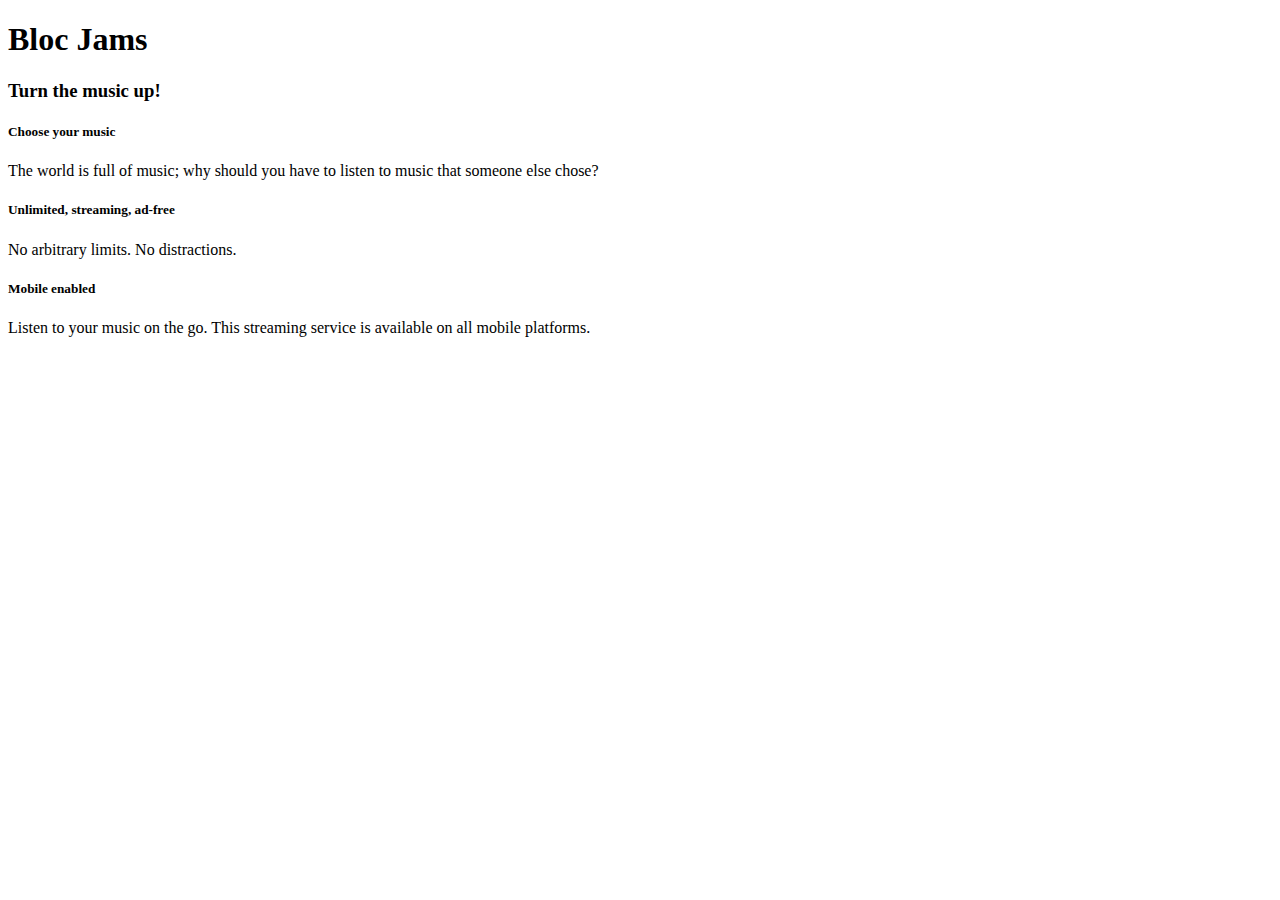
==== index.html @ cc6e3689 "checkpoint 6 lesson complete" ====
<!DOCTYPE html>
 <html>
     <head>
         <title>Bloc Jams</title>
     </head>
     <body>
         <div> <!-- navigation bar -->
         </div>
         <div> <!-- hero content -->
             <h1>Bloc Jams</h1>
             <h3>Turn the music up!</h3>
         </div>
         <div> <!-- selling points -->
             <div>
                 <h5>Choose your music</h5>
                 <p>The world is full of music; why should you have to listen to music that someone else chose?</p>
             </div>
             <div>
                 <h5>Unlimited, streaming, ad-free</h5>
                 <p>No arbitrary limits. No distractions.</p>
             </div>
             <div>
                 <h5>Mobile enabled</h5>
                 <p>Listen to your music on the go. This streaming service is available on all mobile platforms.</p>
             </div>
         </div>
     </body>
 </html>
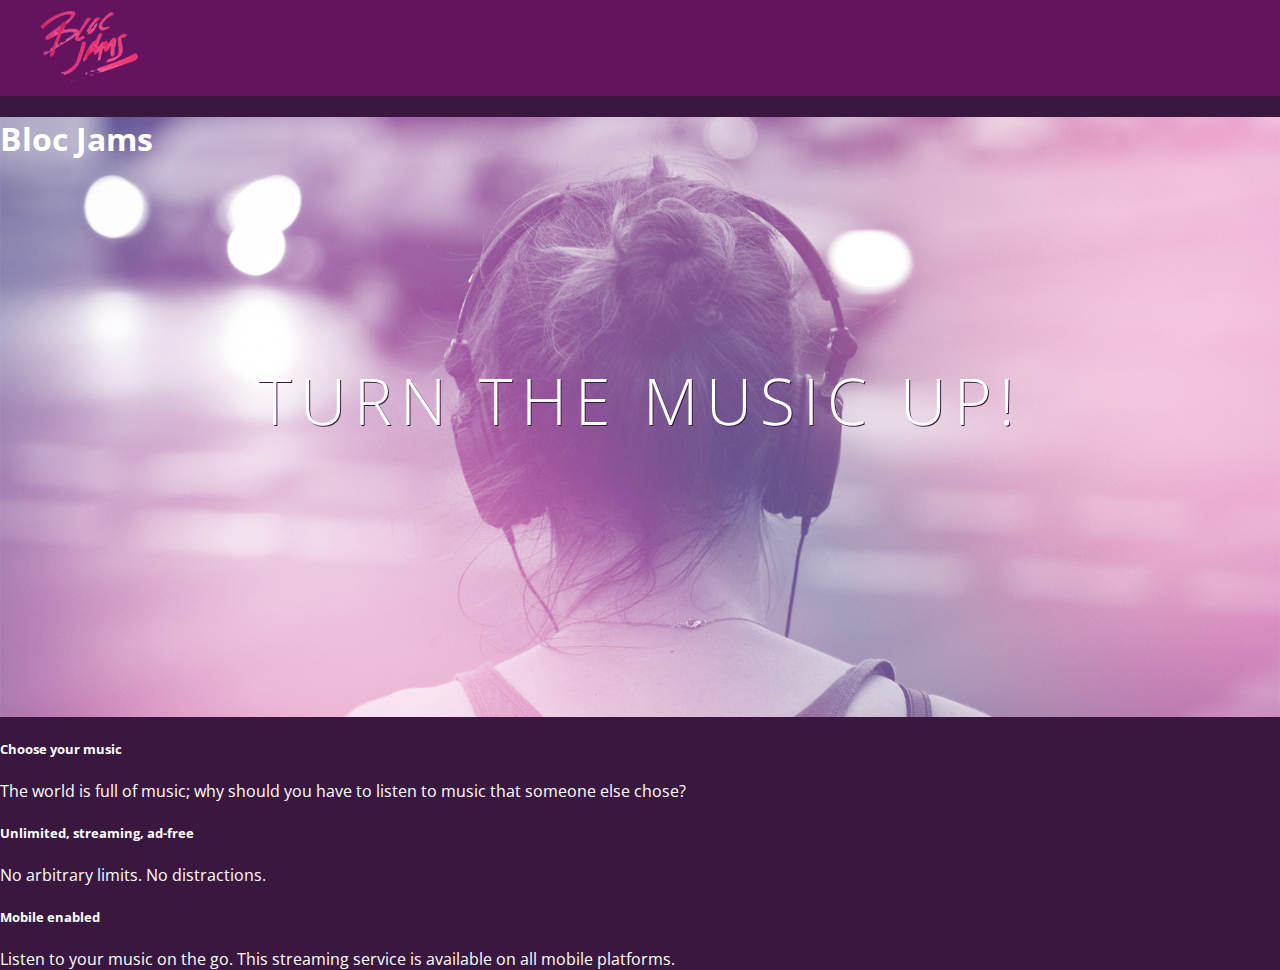
==== commit 4021ba5c: "checkpoint 7 lesson+assignment complete" ====
--- a/index.html
+++ b/index.html
@@ -2,27 +2,35 @@
  <html>
      <head>
          <title>Bloc Jams</title>
+         <link rel="stylesheet" type="text/css" href="http://fonts.googleapis.com/css?family=Open+Sans:400,800,600,700,300">
+         <link rel="stylesheet" type="text/css" href="http://code.ionicframework.com/ionicons/2.0.1/css/ionicons.min.css">
+         <link rel="stylesheet" type="text/css" href="styles/normalize.css">
+         <link rel="stylesheet" type="text/css" href="styles/main.css">
      </head>
-     <body>
-         <div> <!-- navigation bar -->
-         </div>
-         <div> <!-- hero content -->
+		  <body class="landing">	 
+         <nav class="navbar"> <!-- nav bar -->
+             <img src="assets/images/bloc_jams_logo.png" alt="bloc jams logo" class="logo">
+				</nav>
+         <section class="hero-content"> <!-- hero content -->
              <h1>Bloc Jams</h1>
-             <h3>Turn the music up!</h3>
-         </div>
-         <div> <!-- selling points -->
-             <div>
-                 <h5>Choose your music</h5>
-                 <p>The world is full of music; why should you have to listen to music that someone else chose?</p>
+             <h1 class="hero-title">Turn the music up!</h1>         
+				</section>
+         <section class="selling-points"> <!-- selling points -->
+             <div class="point">
+                 <span class="ion-music-note"></span>
+                 <h5 class="point-title">Choose your music</h5>
+                 <p class="point-description">The world is full of music; why should you have to listen to music that someone else chose?</p>
              </div>
-             <div>
-                 <h5>Unlimited, streaming, ad-free</h5>
-                 <p>No arbitrary limits. No distractions.</p>
+             <div class="point">
+                 <span class="ion-radio-waves"></span>
+                 <h5 class="point-title">Unlimited, streaming, ad-free</h5>
+                 <p class="point-description">No arbitrary limits. No distractions.</p>
              </div>
-             <div>
-                 <h5>Mobile enabled</h5>
-                 <p>Listen to your music on the go. This streaming service is available on all mobile platforms.</p>
+             <div class="point">
+                 <span class="ion-iphone"></span>
+                 <h5 class="point-title">Mobile enabled</h5>
+                 <p class="point-description">Listen to your music on the go. This streaming service is available on all mobile platforms.</p>
              </div>
-         </div>
+         </section>
      </body>
  </html>--- a/styles/main.css
+++ b/styles/main.css
@@ -0,0 +1,48 @@
+ html {
+     height: 100%; /* makes sure our HTML takes up 100% of the browser window */
+ }
+ 
+ body {
+     font-family: 'Open Sans'; /* sets our font to the "Open Sans" typeface */
+     color: white; /* sets the text color to white */
+     min-height: 100%; /* says the height of the body must be, at minimum, 100% of the window */
+ }
+ 
+ body.landing {
+     background-color: rgb(58,23,63); /* sets the background color to an RGB value (see below) */
+ }
+ 
+ .navbar {
+     padding: 0.5rem;
+     background-color: rgb(101,18,95);
+ }
+ 
+ .navbar .logo {
+     position: relative; /* positioning will be explained in a resource */
+     left: 2rem;
+ }
+
+ .hero-content {
+     position: relative; /* positioning will be explained in a resource */
+     min-height: 600px; /* hero content element must be _at least_ 600 pixels */
+     background-image: url(../assets/images/bloc_jams_bg.jpg);
+     background-repeat: no-repeat;
+     background-position: center center;
+     background-size: cover;
+ }
+
+ .hero-content .hero-title {
+     position: absolute;             /* positioning will be explained in a resource */
+     top: 40%;                       /* positioning will be explained in a resource */
+     -webkit-transform: translateY(-50%);
+     -moz-transform: translateY(-50%);
+     -ms-transform: translateY(-50%);
+     transform: translateY(-50%);
+     width: 100%;                    /* makes sure the title inhabits the full width of its container */
+     text-align: center;             /* aligns text in the horizontal center of the element */
+     font-size: 4rem;                /* specifies the size of the font in root em units */
+     font-weight: 300;               /* makes the font thinner or lighter weight */
+     text-transform: uppercase;      /* transforms the text to be all uppercase lettering */
+     letter-spacing: 0.5rem;         /* puts 0.5 root ems worth of space between each letter */
+     text-shadow: 1px 1px 0px rgb(58,23,63); /* creates a shadow underneath the text for readability over the image */
+ }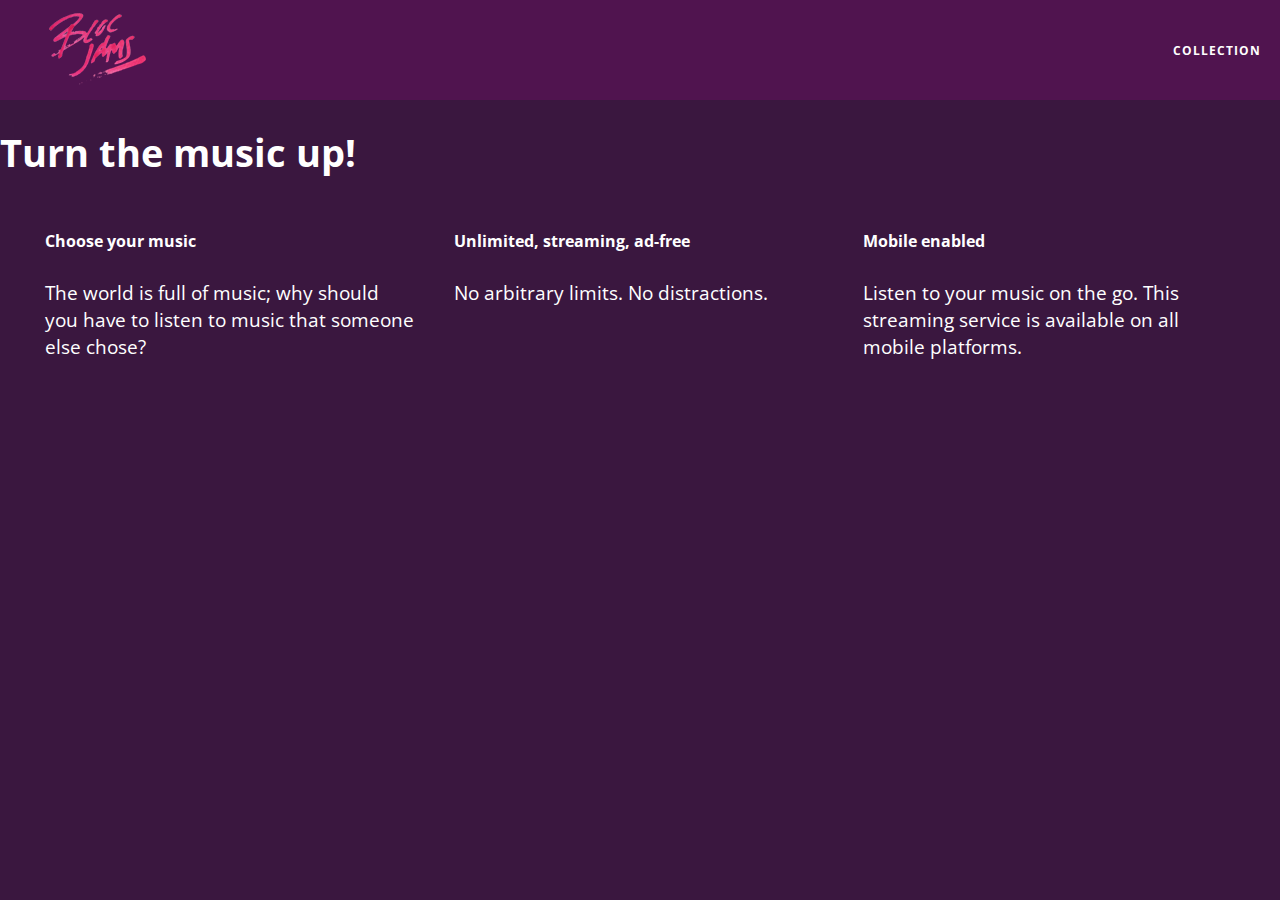
==== commit a62859d8: "checkpoint 9 lesson complete" ====
--- a/index.html
+++ b/index.html
@@ -1,36 +1,53 @@
  <!DOCTYPE html>
  <html>
-     <head>
-         <title>Bloc Jams</title>
-         <link rel="stylesheet" type="text/css" href="http://fonts.googleapis.com/css?family=Open+Sans:400,800,600,700,300">
-         <link rel="stylesheet" type="text/css" href="http://code.ionicframework.com/ionicons/2.0.1/css/ionicons.min.css">
-         <link rel="stylesheet" type="text/css" href="styles/normalize.css">
-         <link rel="stylesheet" type="text/css" href="styles/main.css">
-     </head>
-		  <body class="landing">	 
-         <nav class="navbar"> <!-- nav bar -->
-             <img src="assets/images/bloc_jams_logo.png" alt="bloc jams logo" class="logo">
-				</nav>
-         <section class="hero-content"> <!-- hero content -->
-             <h1>Bloc Jams</h1>
-             <h1 class="hero-title">Turn the music up!</h1>         
-				</section>
-         <section class="selling-points"> <!-- selling points -->
-             <div class="point">
-                 <span class="ion-music-note"></span>
-                 <h5 class="point-title">Choose your music</h5>
-                 <p class="point-description">The world is full of music; why should you have to listen to music that someone else chose?</p>
-             </div>
-             <div class="point">
-                 <span class="ion-radio-waves"></span>
-                 <h5 class="point-title">Unlimited, streaming, ad-free</h5>
-                 <p class="point-description">No arbitrary limits. No distractions.</p>
-             </div>
-             <div class="point">
-                 <span class="ion-iphone"></span>
-                 <h5 class="point-title">Mobile enabled</h5>
-                 <p class="point-description">Listen to your music on the go. This streaming service is available on all mobile platforms.</p>
-             </div>
-         </section>
-     </body>
- </html>+	 
+	 <head>
+			<title>Bloc Jams</title>
+			 	<meta name="viewport" content="width=device-width, initial-scale=1">
+				<link rel="stylesheet" type="text/css" href="http://fonts.googleapis.com/css?family=Open+Sans:400,800,600,700,300">
+			 	<link rel="stylesheet" type="text/css" href="http://code.ionicframework.com/ionicons/2.0.1/css/ionicons.min.css">
+			 	<link rel="stylesheet" type="text/css" href="styles/normalize.css">
+			 	<link rel="stylesheet" type="text/css" href="styles/main.css">
+	     	<link rel="stylesheet" type="text/css" href="styles/landing.css">
+		 
+	 </head>
+	 
+	 <body class="landing">	 
+		 
+		 <nav class="navbar"> <!-- nav bar -->
+			 <a href="index.html" class="logo">
+				 <img src="assets/images/bloc_jams_logo.png" alt="bloc jams logo">
+			 </a>
+			 <div class="links-container">
+				 <a href="collection.html" class="navbar-link">collection</a>
+			 </div>
+		 </nav>
+		 <section class="hero-content"> <!-- hero content -->
+			 <h1 class="hero-title">Turn the music up!</h1>         
+		 </section>
+		 
+     	<section class="selling-points container"> <!-- selling points -->
+			 <div class="clearfix">
+				<div class="point column third">
+				 <span class="ion-music-note"></span>
+				 <h5 class="point-title">Choose your music</h5>
+				 <p class="point-description">The world is full of music; why should you have to listen to music that someone else chose?</p>
+			 </div>
+			 
+			 <div class="point column third">
+				 <span class="ion-radio-waves"></span>
+				 <h5 class="point-title">Unlimited, streaming, ad-free</h5>
+				 <p class="point-description">No arbitrary limits. No distractions.</p>
+			 </div>
+			 
+			 <div class="point column third">
+				 <span class="ion-iphone"></span>
+				 <h5 class="point-title">Mobile enabled</h5>
+				 <p class="point-description">Listen to your music on the go. This streaming service is available on all mobile platforms.</p>
+			 </div>
+			</div>
+		 </section>
+		 
+	 </body>
+
+</html>--- a/styles/main.css
+++ b/styles/main.css
@@ -1,4 +1,10 @@
- html {
+ *, *:before, *:after {
+     -moz-box-sizing: border-box;
+     -webkit-box-sizing: border-box;
+     box-sizing: border-box;
+ }
+
+html {
      height: 100%; /* makes sure our HTML takes up 100% of the browser window */
  }
  
@@ -9,40 +15,94 @@
  }
  
  body.landing {
-     background-color: rgb(58,23,63); /* sets the background color to an RGB value (see below) */
+     background-color: rgb(58,23,63);
  }
- 
+
  .navbar {
-     padding: 0.5rem;
-     background-color: rgb(101,18,95);
+	 position: relative;
+	 padding: 0.5rem;
+	 /* #1 */
+	 background-color: rgba(101,18,95,0.5);
+	 /* #2 */
+	 z-index: 1;	 
  }
  
  .navbar .logo {
      position: relative; /* positioning will be explained in a resource */
      left: 2rem;
+	 cursor: pointer; /* produces the finger-pointer icon when you hover over the logo */
  }
 
- .hero-content {
-     position: relative; /* positioning will be explained in a resource */
-     min-height: 600px; /* hero content element must be _at least_ 600 pixels */
-     background-image: url(../assets/images/bloc_jams_bg.jpg);
-     background-repeat: no-repeat;
-     background-position: center center;
-     background-size: cover;
+ .navbar .links-container {
+     display: table;
+     position: absolute;
+     top: 0;
+     right: 0;
+     height: 100px;
+     color: white;
+     /* #3 */
+     text-decoration: none;
+ }
+ 
+ .links-container .navbar-link {
+     display: table-cell;
+     position: relative;
+     height: 100%;
+  padding-left: 1rem;
+     padding-right: 1rem;
+     /* #4 */
+     vertical-align: middle;
+     color: white;
+     font-size: 0.625rem;
+     letter-spacing: 0.05rem;
+     font-weight: 700;
+     text-transform: uppercase;
+     /* #3 */
+     text-decoration: none;
+     cursor: pointer;
+ }
+ 
+   /* #5 */
+ .links-container .navbar-link:hover {
+     color: rgb(233,50,117);
  }
 
- .hero-content .hero-title {
-     position: absolute;             /* positioning will be explained in a resource */
-     top: 40%;                       /* positioning will be explained in a resource */
-     -webkit-transform: translateY(-50%);
-     -moz-transform: translateY(-50%);
-     -ms-transform: translateY(-50%);
-     transform: translateY(-50%);
-     width: 100%;                    /* makes sure the title inhabits the full width of its container */
-     text-align: center;             /* aligns text in the horizontal center of the element */
-     font-size: 4rem;                /* specifies the size of the font in root em units */
-     font-weight: 300;               /* makes the font thinner or lighter weight */
-     text-transform: uppercase;      /* transforms the text to be all uppercase lettering */
-     letter-spacing: 0.5rem;         /* puts 0.5 root ems worth of space between each letter */
-     text-shadow: 1px 1px 0px rgb(58,23,63); /* creates a shadow underneath the text for readability over the image */
+
+ .container {
+     margin: 0 auto;
+     max-width: 64rem;
+ }
+
+ /* Medium and small screens (640px) */
+ @media (min-width: 40rem) {
+	 html { font-size: 112%; }
+
+     .column {
+         float: left;
+         padding-left: 1rem;
+         padding-right: 1rem;
+     }
+ 
+     .column.full { width: 100%; }
+     .column.two-thirds { width: 66.7%; }
+     .column.half { width: 50%; }
+     .column.third { width: 33.3%; }
+     .column.fourth { width: 25%; }
+     .column.flow-opposite { float: right; }  	 
+	 
+ }
+ 
+ /* Large screens (1024px) */
+ @media (min-width: 64rem) {
+	 html { font-size: 120%; }
+ }
+
+ .clearfix:before,
+ .clearfix:after {
+     content: " ";
+     display: table;
+ }
+ 
+ .clearfix:after {
+     clear: both;
  }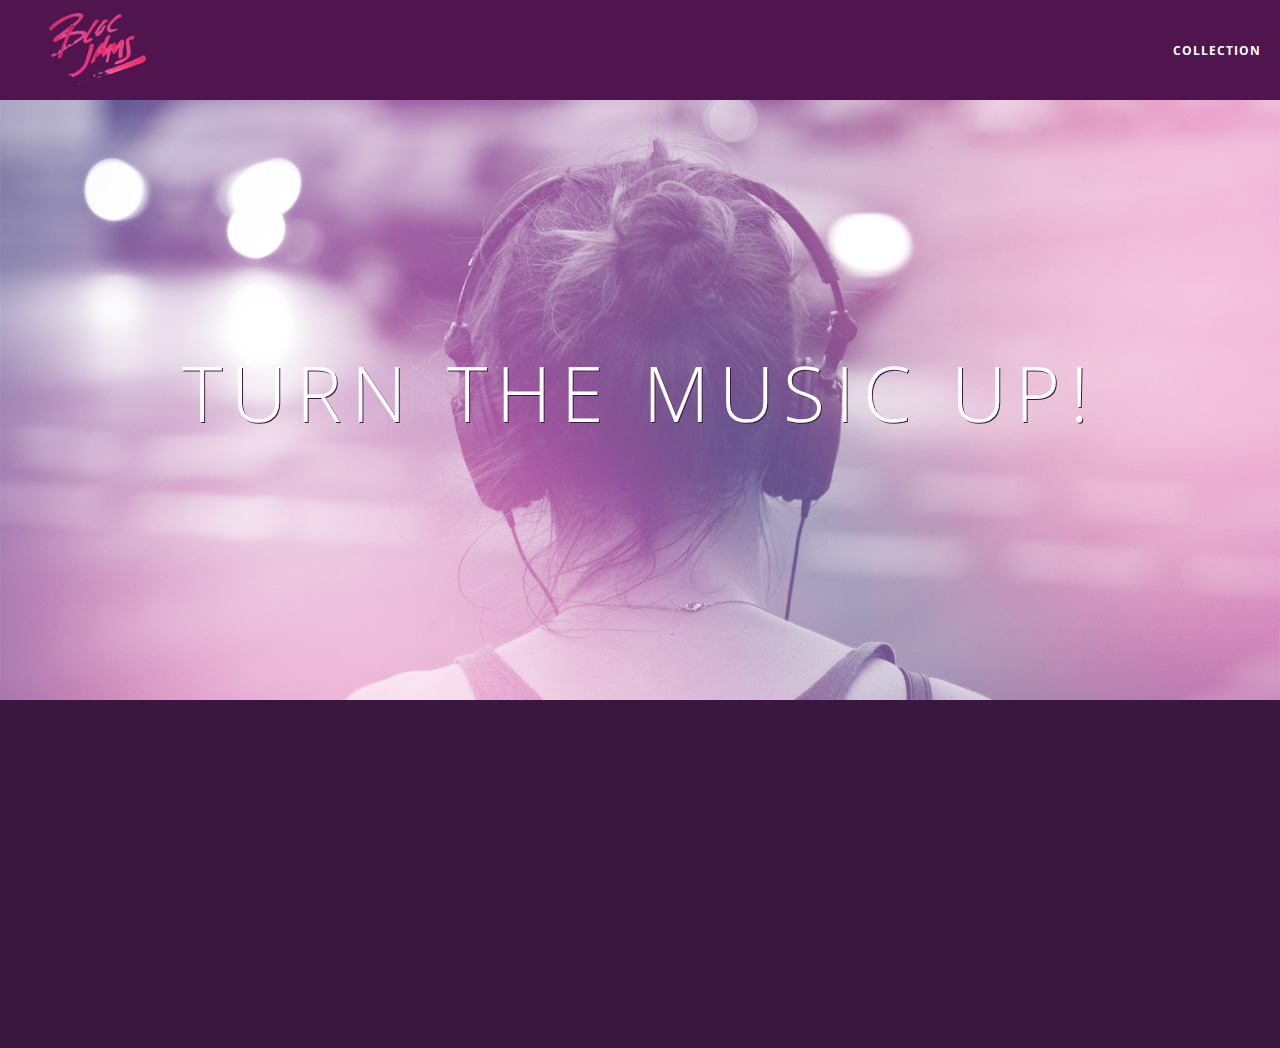
==== commit 3709fa7a: "checkpoint 22 lesson complete" ====
--- a/index.html
+++ b/index.html
@@ -47,7 +47,7 @@
 			 </div>
 			</div>
 		 </section>
-		 
+         <script src="scripts/landing.js"></script>		 
 	 </body>
 
 </html>--- a/styles/main.css
+++ b/styles/main.css
@@ -73,6 +73,10 @@
      max-width: 64rem;
  }
 
+ .container.narrow {
+     max-width: 56rem;
+ }
+
  /* Medium and small screens (640px) */
  @media (min-width: 40rem) {
 	 html { font-size: 112%; }
--- a/styles/landing.css
+++ b/styles/landing.css
@@ -0,0 +1,54 @@
+.hero-content {
+     position: relative;
+     min-height: 600px;
+     background-image: url(../assets/images/bloc_jams_bg.jpg);
+     background-repeat: no-repeat;
+     background-position: center center;
+     background-size: cover;
+ }
+ 
+ .hero-content .hero-title {
+     position: absolute;
+	 	 top: 40%;
+     -webkit-transform: translateY(-50%);
+     -moz-transform: translateY(-50%);
+     transform: translateY(-50%);
+     width: 100%;
+     text-align: center;
+     font-size: 4rem;
+     font-weight: 300;
+     text-transform: uppercase;
+     letter-spacing: 0.5rem;
+     text-shadow: 1px 1px 0px rgb(58,23,63);
+ }
+ 
+ .selling-points {
+     position: relative;
+ }
+ 
+ .point {
+     position: relative;
+     padding: 2rem;
+     text-align: center;
+     opacity: 0;
+     -webkit-transform: scaleX(0.9) translateY(3rem);
+     -moz-transform: scaleX(0.9) translateY(3rem);
+     transform: scaleX(0.9) translateY(3rem);
+     -webkit-transition: all 0.25s ease-in-out;
+     -moz-transition: all 0.25s ease-in-out;
+     transition: all 0.25s ease-in-out;
+     -webkit-transition-delay: 0.2s;
+     -moz-transition-delay: 0.2s;
+     transition-delay: 0.2s;
+ }
+ 
+ .point .point-title {
+     font-size: 1.25rem;
+ }
+ 
+ .ion-music-note,
+ .ion-radio-waves,
+ .ion-iphone {
+     color: rgb(233,50,117);
+     font-size: 5rem;
+ }